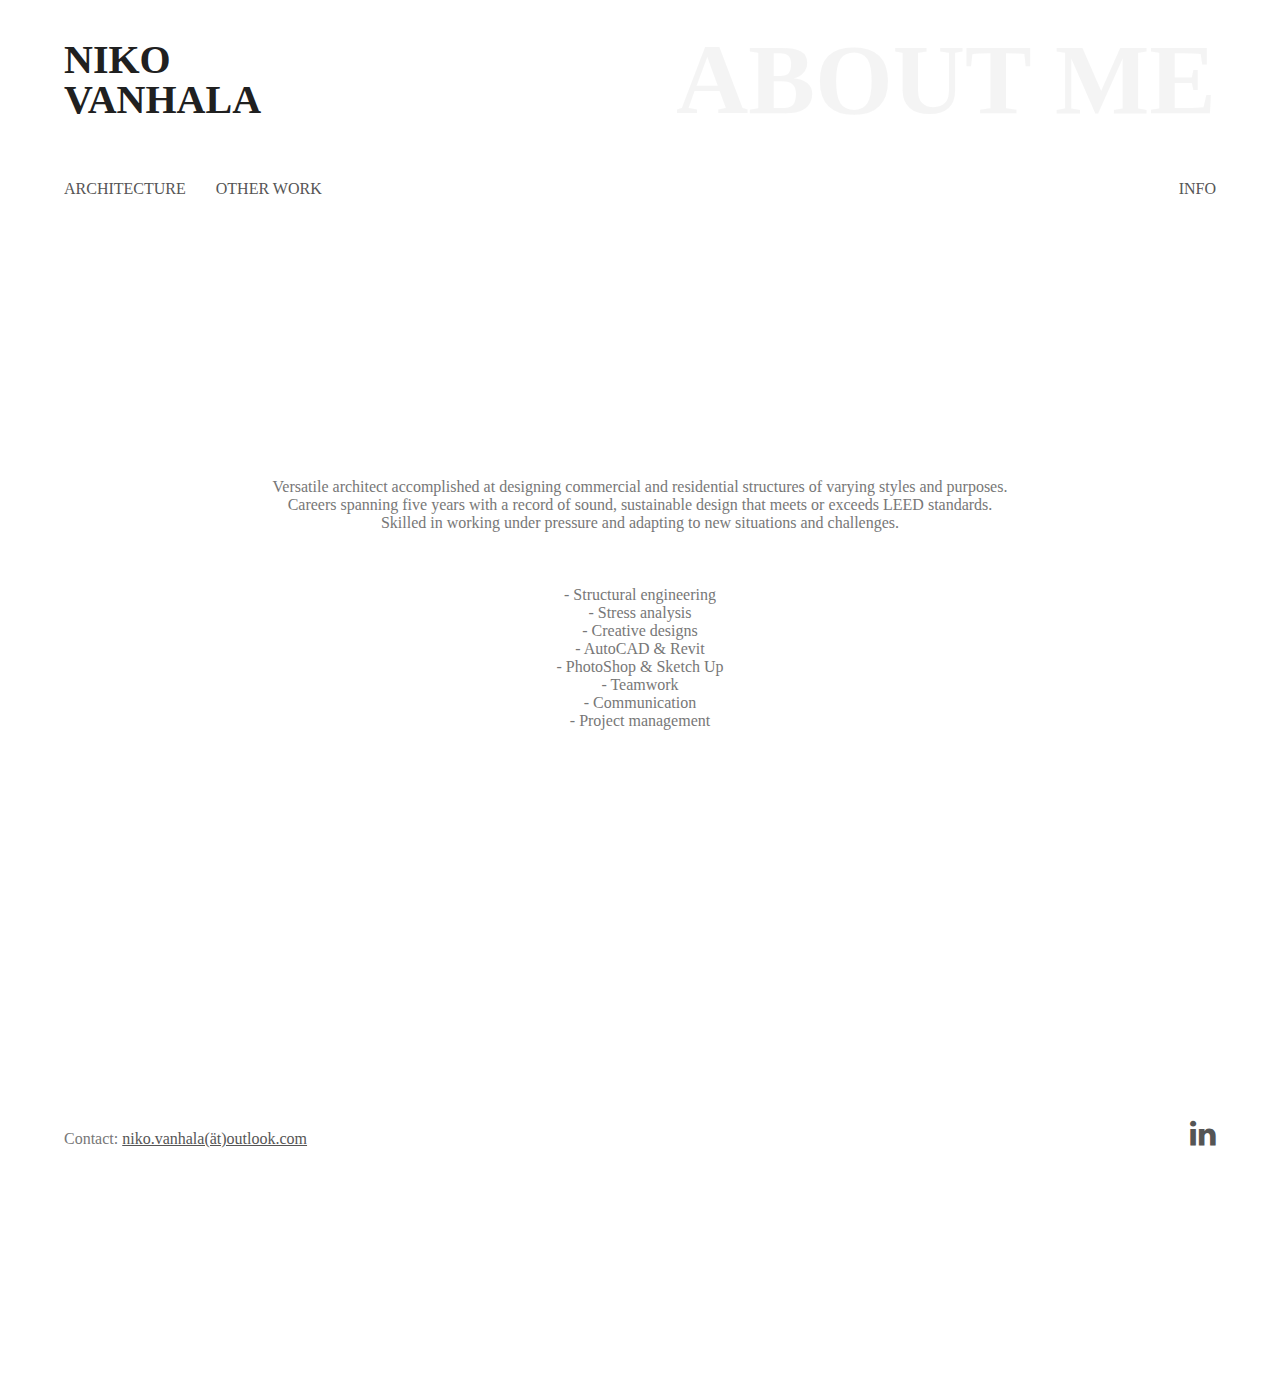
==== info.html @ 31002cd8 "Add files via upload" ====
<!DOCTYPE html>
<html lang="en">
<head>
<meta property="og:type" content="website"/>
<meta charset="utf-8">
<meta name="viewport" content="width=device-width, initial-scale=1">
<title>NIKO VANHALA</title>
<link rel="icon" type="image/png" href="img/NN.png">
<link rel="stylesheet" href="https://maxcdn.bootstrapcdn.com/font-awesome/4.4.0/css/font-awesome.min.css">

<!-- Stylesheet
    ================================================== -->
<link rel="stylesheet" type="text/css"  href="css/style.css">

</head>

<!-- Header -->
    <div class="container">
      <div class="header">
        <div style="float: left"><h1>NIKO<br>VANHALA</h1></div><div style="float: right"><h1 class="page-title" style="text-align: right; padding-top: 20px;">ABOUT ME</h1></div><div style="clear: both;"></div>
      </div>
    </div>
    <div style="clear: both;"></div>


<!-- Navigation -->
<div class="container">
  <nav class="navbar">
    <ul class="menu">
      <li><a href="file:///C:/Users/nikov/Files/HACKERMAN/Porfolio%20website/index.html">ARCHITECTURE</a></li>
      <li><a style="margin: 0 30px;" href="file:///C:/Users/nikov/Files/HACKERMAN/Porfolio%20website/pages/other.html">OTHER WORK</a></li>
      <li><a href="file:///C:/Users/nikov/Files/HACKERMAN/Porfolio%20website/pages/info.html">INFO</a></li>
    </ul>
  </nav>

</div>

<!-- About me content -->
<div class="container">
      <p style="padding: 200px; text-align: center;">
        Versatile architect accomplished at designing commercial and residential structures of varying styles and purposes.
        Careers spanning five years with a record of sound, sustainable design that meets or exceeds LEED standards. Skilled in working under pressure and adapting to new situations and challenges.<br><br><br>
       <br>- Structural engineering
       <br>- Stress analysis
       <br>- Creative designs
       <br>- AutoCAD & Revit
       <br>- PhotoShop & Sketch Up
       <br>- Teamwork
       <br>- Communication
       <br>- Project management
      </p>
</div>

<!-- Contact Section -->
<div id="about" class="text-center">
  <div class="container">
    <p span style="float: left;">Contact: <a class="email" href="mailto:niko.vanhala@outlook.com">niko.vanhala(ät)outlook.com</a></p><a span style="float: right;" href="https://www.linkedin.com/in/niko-vanhala/"><i class="fa fa-linkedin" style="font-size: 30px; line-height: 5px;" ></i></a>
</div>
<br><br><br><br><br><br>
<!--
<div id="footer">
  <p style="align-content: center;">© Niko Vanhala</p4>
</div>
-->
<script type="text/javascript" src="js/jquery.1.11.1.js"></script> 
<script type="text/javascript" src="js/bootstrap.js"></script> 
<script type="text/javascript" src="js/SmoothScroll.js"></script> 
<script type="text/javascript" src="js/nivo-lightbox.js"></script> 
<script type="text/javascript" src="js/jquery.isotope.js"></script> 
<script type="text/javascript" src="js/jqBootstrapValidation.js"></script> 
<script type="text/javascript" src="js/main.js"></script>
</body>
</html>
---- css/style.css ----
body, html {
	font-family: 'Montserrat';
	text-rendering: optimizeLegibility !important;
	-webkit-font-smoothing: antialiased !important;
	color: #777;
	width: 100% !important;
	height: 100% !important;
}
*{
	padding: 0;
	margin: 0;
}
.container{
	margin: auto;
	max-width: 1200px;
	width: 90%;
	padding: 40px;
}
h1 {
	display: flex;
	justify-content: space-between;
	text-align: left;
	line-height: 40px;
	height: 40px;
	font-size: 40px;
	font-weight: bold;
	color: #202020;
}
h2 {
	margin: 0 0 20px 0;
	color: #555;
	text-transform: uppercase;
	letter-spacing: 1px;
	font-weight: 400;
	font-size: 16px;
	text-align: left;
}
.page-title {
	color: #f3f3f3f3;
	font-size: 100px;
}
@media (max-width: 950px) {
	.page-title{
		color: #ffffff00;
		font-size: 5px;
	}
}
h3 {
	display: flex;
	justify-content: space-between;
	text-align: right;
	line-height: 40px;
	height: 40px;
	font-size: 40px;
	font-weight: bold;
	color: #f3f3f3;
}
h4 {
	color: #ffffff;
	font-size: 18px;
	font-weight: 300;
	letter-spacing: 1px;
	font-weight: bold;
}
h5 {
	text-transform: uppercase;
	font-weight: 700;
	line-height: 20px;
}
h6 {
	text-transform: uppercase;
	font-weight: normal;
	line-height: 39px;
	text-align: right;
	font-size: 30px;
	margin-left: 10px;
	margin-top: 19px;
	
}
a {
	color: #555;
}
a:hover, a:focus {
	text-decoration: none;
	color: #000;
}
h2:hover, h2:focus{
	text-decoration: none;
	border-bottom-style: solid ; color: #000;
}
ul, ol {
	list-style: none;
}
.clearfix:after {
	visibility: hidden;
	display: block;
	font-size: 0;
	content: " ";
	clear: both;
	height: 0;
}
.clearfix {
	display: inline-block;
}
* html .clearfix {
	height: 1%;
}
.clearfix {
	display: block;
}
ul, ol {
	padding: 0;
}
hr {
	height: 1px;
	width: 70px;
	text-align: center;
	position: relative;
	background: #666;
	margin: 0 auto;
	margin-bottom: 30px;
	border: 0;
}
::-webkit-scrollbar{
	width: .7em;
}
::-webkit-scrollbar-track {
	background: #ebebeb;
	border-radius: 100vw;
	margin-block: .5em;
}
::-webkit-scrollbar-thumb {
	background-color: #bdbdbd;
	border-radius: 100vw;
}
::-webkit-scrollbar-thumb:hover {
	background-color: #777;
}
/* Navigation */
#nav {
	z-index: 9999;
}
#nav.affix {
	position: fixed;
	top: 0;
	width: 100%
}
.navbar .navbar-nav {
	display: inline-block;
	float: none;
	vertical-align: top;
	text-decoration: none;
}
.menu {
	display: -webkit-flex;
	display: -ms-flex;
	display: flex;
}
.navbar a {
	text-decoration: none;
	padding: 0px;
	display: flex;
	text-align: left;
}
.navbar ul {
	list-style-type: none;
	padding: 0px;
	margin: 0px;
	overflow: hidden;
}
.menu li {
	display: inline-block;
	list-style: none;
	cursor: pointer;
}

.menu li:not(:last-of-type) {
	margin: 0 0px;
}
.menu li:last-of-type{
	margin-left: auto;
}
.navbar .navbar-collapse {
	text-align: center;
}
.navbar-custom {
	margin-bottom: 0;
	background-color: transparent;
	padding: 10px 0;
	text-decoration: none;
}
.navbar-custom a {
	color: #555;
}
.navbar-custom .nav li a {
	margin: 0 60px;
	text-transform: uppercase;
	letter-spacing: 2px;
	-webkit-transition: background .3s ease-in-out;
	-moz-transition: background .3s ease-in-out;
	transition: background .3s ease-in-out;
	text-decoration: none;
}
.navbar-custom .nav li a:hover {
	outline: 0;
	color: #000;
	background-color: transparent;
	text-decoration: none;
	cursor: pointer;
}
.navbar-custom .nav li a:focus, .navbar-custom .nav li a:active {
	outline: 0;
	background-color: transparent;
	color: #000;
	text-decoration: none;
}
.navbar-custom .nav li.active {
	outline: 0;
}
.navbar-custom .nav li.active a {
	background-color: rgba(255,255,255,.3);
}
.navbar-custom .nav li.active a:hover {
	color: #fff;
}
.btn-default {
	text-transform: uppercase;
	color: #555;
	background-color: transparent;
	border-color: #555;
	padding: 14px 20px;
	margin: 0;
	font-size: 16px;
	border-radius: 0;
	margin-top: 20px;
}
.btn-default:hover, .btn-default:focus, .btn-default.focus, .btn-default:active, .btn-default.active {
	color: #fff;
	background-color: #121d1f;
	border-color: #121d1f;
}
/* Header Section */

.section-title.center {
	padding: 10px 0 40px 0;
}
.header {

}

header .intro-text {
	padding-top: 60px;
	padding-bottom: 30px;
}
/* About Section */
#about {
	padding: 120px 0;
}
#about .about-text {
	margin-left: 0px;
}
#about img {
	border-radius: 0%;
	width: 250px;
	height: 250px;
	display: inline-block;
}
#about i {
	height: 100px;
	size: 100px;
}
/* Portfolio Section */

.photo-gallery{
	display: flex;
	gap: 15px;
}
.column{
	display: flex;
	flex-direction: column;
	gap: 10px;
}

.column img{
	max-width: 100%;
}
.content {
	width: 100%;
	height: 100%;
	top: 0;
	left: 0;
	position: absolute;
	background: rgba(0, 0, 0, 0.66);
	display: flex;
	justify-content: center;
	align-items: center;
	flex-direction: column;
	opacity: 0;
	transition: 0.1s;
}
.content:hover {
	opacity: 1;
	cursor: pointer;
}
.content p {
	color: white;
}
.photo{
	position: relative;
	height: auto;
	width: auto;
}
@media(max-width:900px){
	.photo-gallery{
		flex-direction: column;
	}
}

#portfolio {
	padding: 0px 0;
	background: #fff;
}
.categories {
	padding-bottom: 0px;
	text-align: left;
}
ul.cat li {
	display: inline-block;
}
ol.type li {
	display: inline-block;
	margin-left: 0px;
	padding-bottom: 15px;
}
ol.type li a {
	border: 0px solid #777;
	color: #555;
	padding: 8px 20px;
}
ol.type li a.active {
	background: rgb(204, 204, 204);
	border: 0px solid #222;
	color: rgb(255, 255, 255);
}
ol.type li a:hover {
	background: rgb(233, 233, 233);
	border: 0px solid #222;
	color: #fff;
}
.isotope-item {
	z-index: 2
}
.isotope-hidden.isotope-item {
	z-index: 1
}
.isotope, .isotope .isotope-item {
	/* change duration value to whatever you like */
	-webkit-transition-duration: 0.8s;
	-moz-transition-duration: 0.8s;
	transition-duration: 0.8s;
}
.isotope-item {
	margin-right: -1px;
	-webkit-backface-visibility: hidden;
	backface-visibility: hidden;
}
.isotope {
	-webkit-backface-visibility: hidden;
	backface-visibility: hidden;
	-webkit-transition-property: height, width;
	-moz-transition-property: height, width;
	transition-property: height, width;
}
.isotope .isotope-item {
	-webkit-backface-visibility: hidden;
	backface-visibility: hidden;
	-webkit-transition-property: -webkit-transform, opacity;
	-moz-transition-property: -moz-transform, opacity;
	transition-property: transform, opacity;
}
.portfolio-item {
	margin: 15px 0;
	-webkit-transition: all 0.5s ease-out;
	-moz-transition: all 0.5s ease-out;
	-ms-transition: all 0.5s ease-out;
	-o-transition: all 0.5s ease-out;
	transition: all 0.5s ease-out;
}
.portfolio-item:hover {
	-webkit-transform: scale(1.1);
	-moz-transform: scale(1.1);
	-ms-transform: scale(1.1);
	-o-transform: scale(1.1);
	transform: scale(1.1);
}
.portfolio-item .hover-bg {
	height: 330px;
	overflow: hidden;
	position: relative;
}
.hover-bg .hover-text {
	position: absolute;
	text-align: center;
	margin: 0 auto;
	color: #ffffff;
	background: rgba(0, 0, 0, 0.66);
	padding: 40% 0 0 0;
	height: 100%;
	width: 100%;
	opacity: 0;
	transition: all 0.5s;
}
.hover-bg .hover-text>h4 {
	text-transform: uppercase;
	opacity: 0;
	color: #fff;
	-webkit-transform: translateY(100%);
	transform: translateY(100%);
	transition: all 0.3s;
}
.hover-bg:hover .hover-text>h4 {
	opacity: 1;
	-webkit-backface-visibility: hidden;
	-webkit-transform: translateY(0);
	transform: translateY(0);
}
.hover-bg .hover-text>i {
	opacity: 0;
	-webkit-transform: translateY(0);
	transform: translateY(0);
	transition: all 0.3s;
}
.hover-bg:hover .hover-text>i {
	opacity: 1;
	-webkit-backface-visibility: hidden;
	-webkit-transform: translateY(100%);
	transform: translateY(100%);
}
.hover-bg:hover .hover-text {
	opacity: 1;
}
#portfolio i.fa {
	font-size: 20px;
	padding: 0px;
	color: #E87E04;
}
/* Contact Section */
#contact {
	padding: 120px 0 60px 0;
}
#contact h3 {
	padding-top: 20px;
	font-size: 20px;
	font-weight: 400;
	color: #fff;
}
#contact form {
	padding: 30px 0;
}
#contact .text-danger {
	color: #E87E04;
	text-align: left;
}
label {
	font-size: 12px;
	font-weight: 400;
	font-family: 'Open Sans', sans-serif;
	float: left;
}
#contact .form-control {
	display: block;
	width: 100%;
	padding: 6px 12px;
	font-size: 14px;
	line-height: 1.42857143;
	color: #2c3e50;
	background-color: rgba(255,255,255,0.8);
	background-image: none;
	border: 1px solid #999;
	border-radius: 0;
	-webkit-box-shadow: none;
	box-shadow: none;
	-webkit-transition: none;
	-o-transition: none;
	transition: none;
}
#contact .form-control:focus {
	border-color: inherit;
	outline: 0;
	-webkit-box-shadow: transparent;
	box-shadow: transparent;
}
.form-control::-webkit-input-placeholder {
color: #2c3e50;
}
.form-control:-moz-placeholder {
color: #2c3e50;
}
.form-control::-moz-placeholder {
color: #2c3e50;
}
.form-control:-ms-input-placeholder {
color: #2c3e50;
}
#contact .social {
	margin-top: 80px;
}
#contact .social ul li {
	display: inline-block;
	margin: 0 20px;
}
#contact .social i.fa {
	font-size: 22px;
	padding: 4px;
	color: #444;
	transition: all 0.5s;
}
#contact .social i.fa:hover {
	color: #000;
}
.btn:active, .btn.active {
	background-image: none;
	outline: 0;
	-webkit-box-shadow: none;
	box-shadow: none;
}
a:focus, .btn:focus, .btn:active:focus, .btn.active:focus, .btn.focus, .btn:active.focus, .btn.active.focus {
	outline: none;
	outline-offset: none;
}
/* Footer Section*/
#footer {
	text-align: center;
	background: #ffffff;
	color: #777;
	padding: 30px 0 25px 0;
}
#footer p {
	font-size: 15px;
}
#footer a {
	color: #555;
}
#footer a:hover {
	color: #000;
}
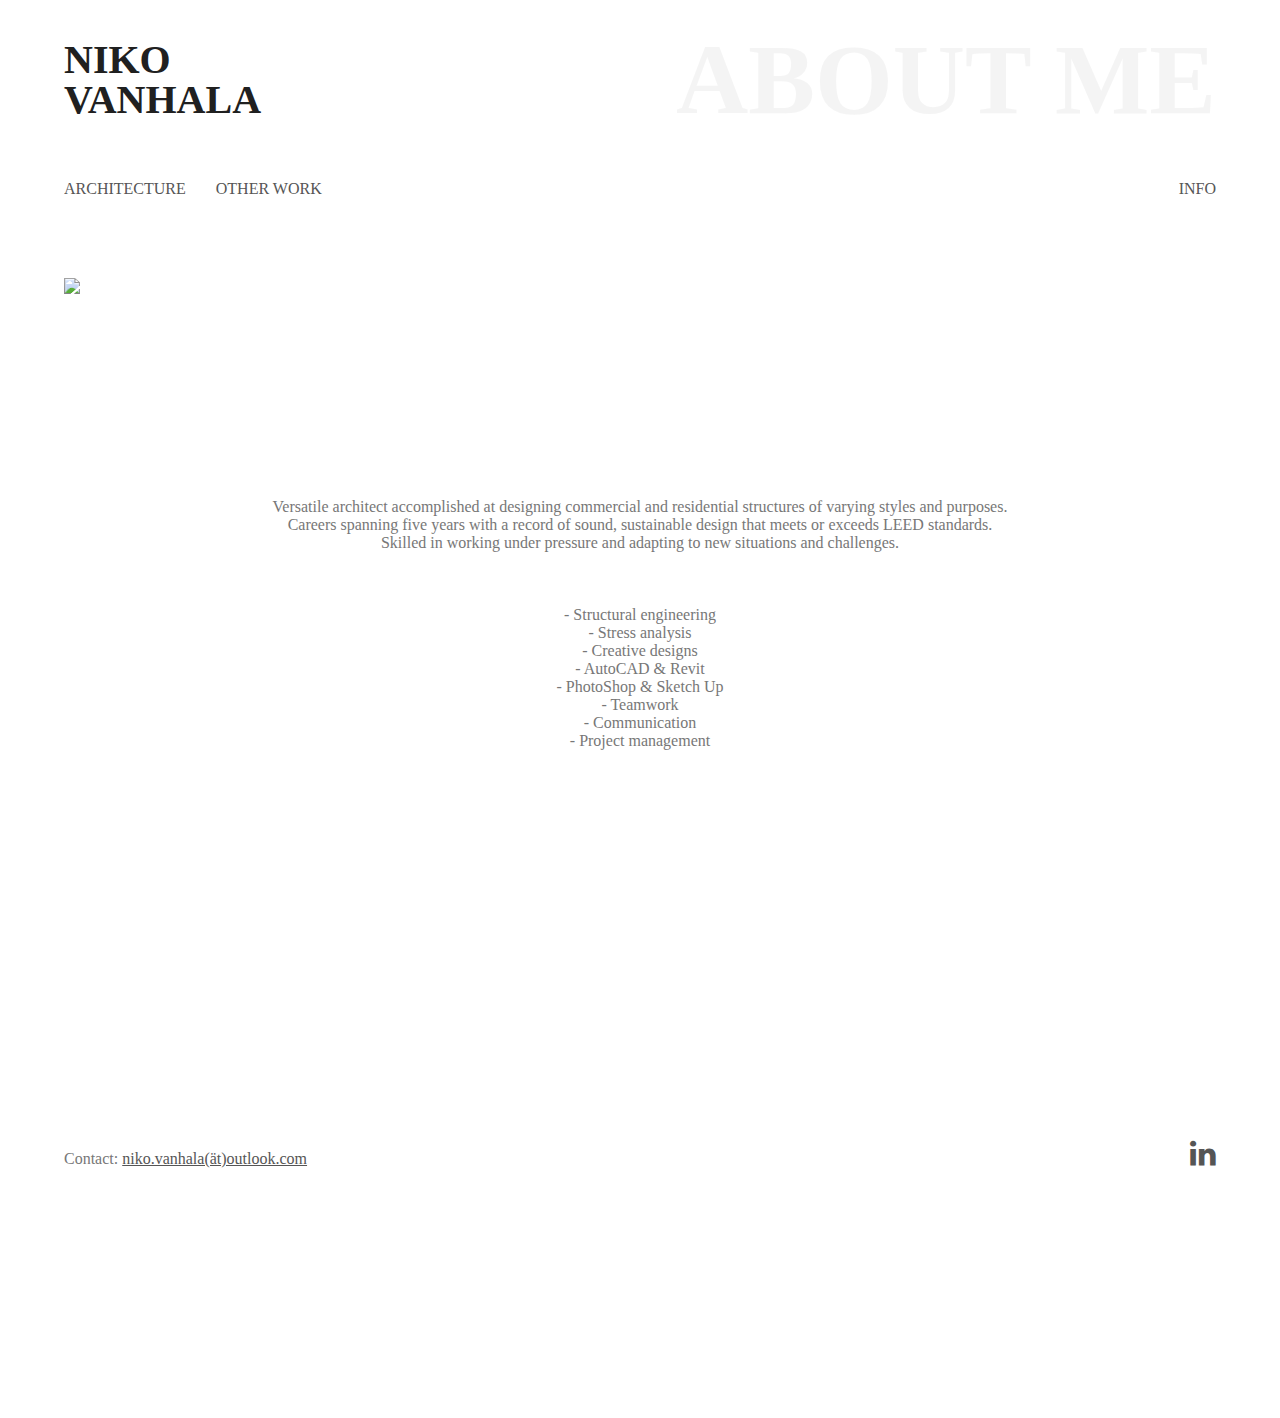
==== commit dd267a2c: "Update info.html" ====
--- a/info.html
+++ b/info.html
@@ -5,7 +5,7 @@
 <meta charset="utf-8">
 <meta name="viewport" content="width=device-width, initial-scale=1">
 <title>NIKO VANHALA</title>
-<link rel="icon" type="image/png" href="img/NN.png">
+<link rel="icon" type="image/png" href="pages/img/NN.png">
 <link rel="stylesheet" href="https://maxcdn.bootstrapcdn.com/font-awesome/4.4.0/css/font-awesome.min.css">
 
 <!-- Stylesheet
@@ -27,9 +27,9 @@
 <div class="container">
   <nav class="navbar">
     <ul class="menu">
-      <li><a href="file:///C:/Users/nikov/Files/HACKERMAN/Porfolio%20website/index.html">ARCHITECTURE</a></li>
-      <li><a style="margin: 0 30px;" href="file:///C:/Users/nikov/Files/HACKERMAN/Porfolio%20website/pages/other.html">OTHER WORK</a></li>
-      <li><a href="file:///C:/Users/nikov/Files/HACKERMAN/Porfolio%20website/pages/info.html">INFO</a></li>
+      <li><a href="portfolio">ARCHITECTURE</a></li>
+      <li><a style="margin: 0 30px;" href="other">OTHER WORK</a></li>
+      <li><a href="info">INFO</a></li>
     </ul>
   </nav>
 
@@ -37,6 +37,7 @@
 
 <!-- About me content -->
 <div class="container">
+    <img src="pages/img/niko1.jpg">
       <p style="padding: 200px; text-align: center;">
         Versatile architect accomplished at designing commercial and residential structures of varying styles and purposes.
         Careers spanning five years with a record of sound, sustainable design that meets or exceeds LEED standards. Skilled in working under pressure and adapting to new situations and challenges.<br><br><br>
@@ -70,4 +71,4 @@
 <script type="text/javascript" src="js/jqBootstrapValidation.js"></script> 
 <script type="text/javascript" src="js/main.js"></script>
 </body>
-</html>+</html>
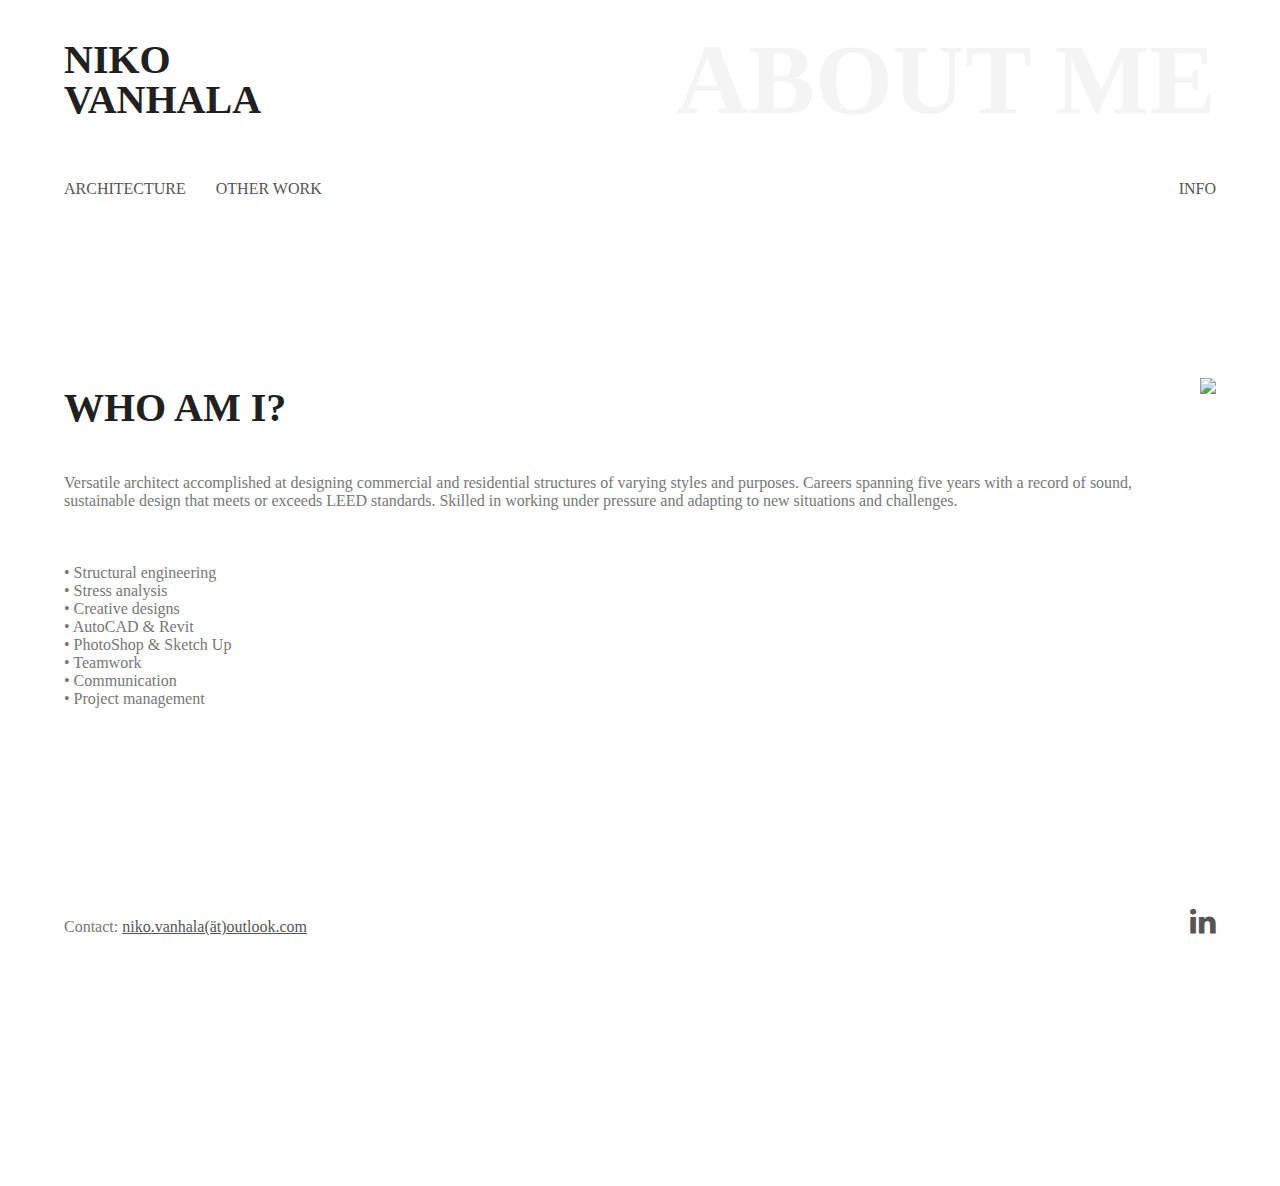
==== commit c83f7c06: "Update info.html" ====
--- a/info.html
+++ b/info.html
@@ -37,19 +37,27 @@
 
 <!-- About me content -->
 <div class="container">
-    <img src="pages/img/niko1.jpg">
-      <p style="padding: 200px; text-align: center;">
+  <div class="info">
+    <div class="column">
+      <p style="padding-top: 100px; text-align: left;">
+       <h1>WHO AM I?</h1>
+       <br><br>
         Versatile architect accomplished at designing commercial and residential structures of varying styles and purposes.
         Careers spanning five years with a record of sound, sustainable design that meets or exceeds LEED standards. Skilled in working under pressure and adapting to new situations and challenges.<br><br><br>
-       <br>- Structural engineering
-       <br>- Stress analysis
-       <br>- Creative designs
-       <br>- AutoCAD & Revit
-       <br>- PhotoShop & Sketch Up
-       <br>- Teamwork
-       <br>- Communication
-       <br>- Project management
+       <br>• Structural engineering
+       <br>• Stress analysis
+       <br>• Creative designs
+       <br>• AutoCAD & Revit
+       <br>• PhotoShop & Sketch Up
+       <br>• Teamwork
+       <br>• Communication
+       <br>• Project management
       </p>
+    </div>
+    <div class="column">
+      <img style="padding-top: 100px; max-width: 500px" src="pages/img/niko1.jpg">
+    </div>
+  </div>
 </div>
 
 <!-- Contact Section -->
--- a/css/style.css
+++ b/css/style.css
@@ -253,6 +253,16 @@
 	padding-bottom: 30px;
 }
 /* About Section */
+
+.info{
+	display: flex;
+	gap: 40px;
+}
+@media(max-width:900px){
+	.info{
+		flex-direction: column;
+	}
+}
 #about {
 	padding: 120px 0;
 }
